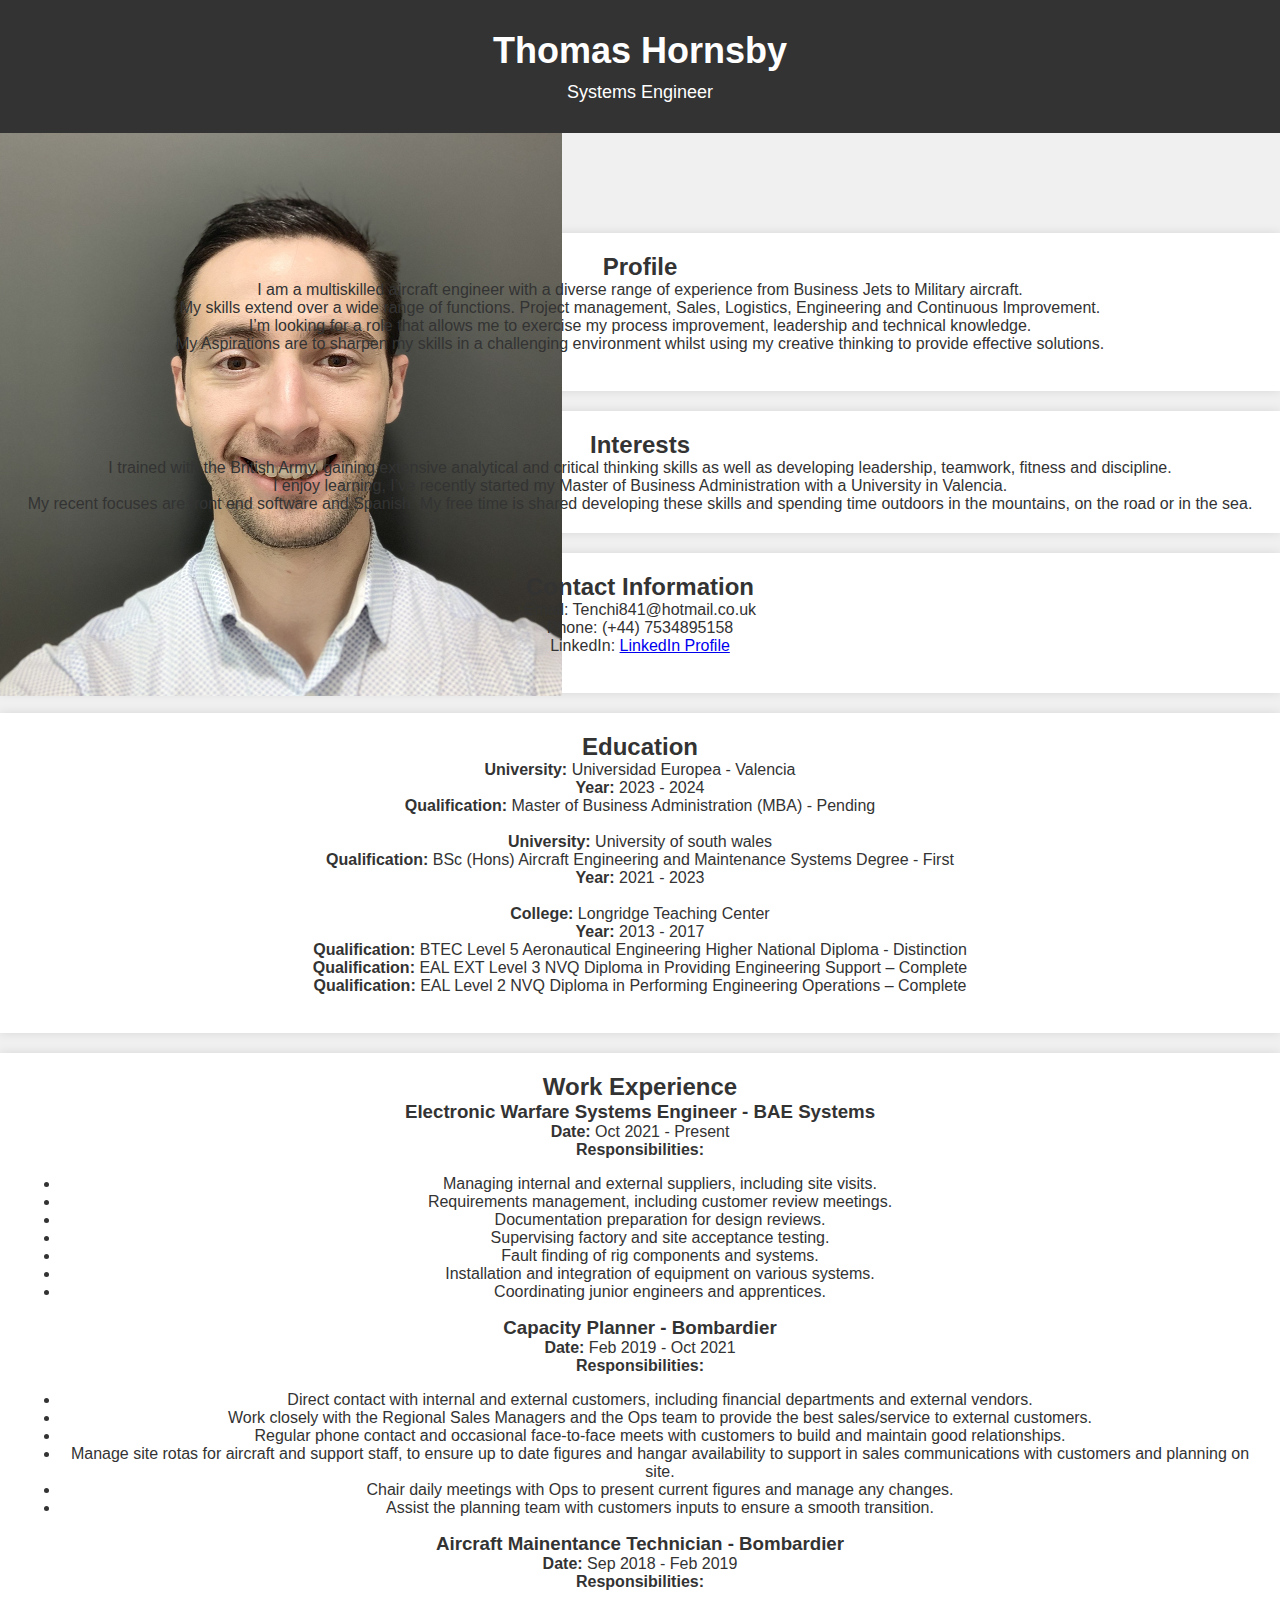
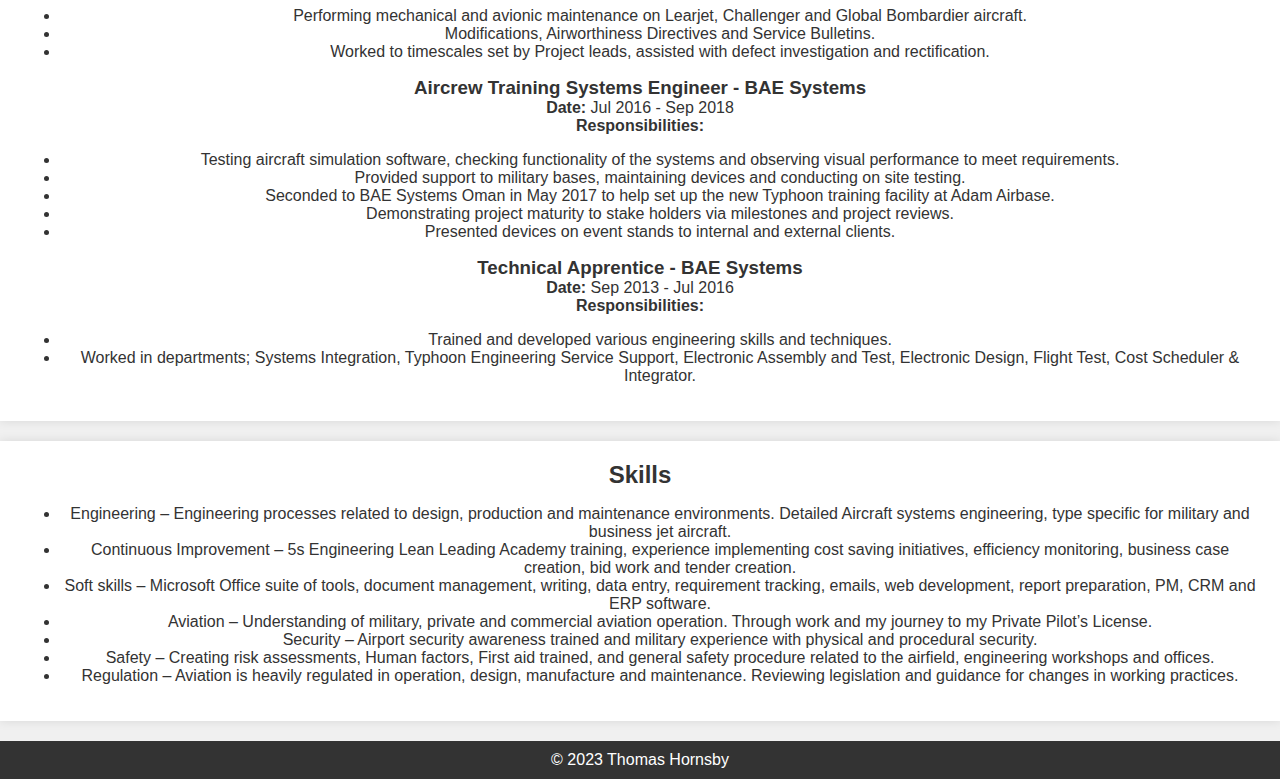
==== index.html @ 969e4c21 "Update index.html" ====
<!DOCTYPE html>
<html lang="en">
<head>
    <meta charset="UTF-8">
    <meta name="viewport" content="width=device-width, initial-scale=1.0">
    <title>Thomas's Page</title>
    <link rel="stylesheet" href="styles.css">
    <style>/* Reset some default styles for better consistency */
        body, h1, h2, h3, p {
            margin: 0;
            padding: 0;
        }
        
        /* Set a background color and text color */
        body {
            background-color: #f0f0f0;
            color: #333;
            font-family: Arial, sans-serif;
        }
        
        /* Add a container for your content */
        .container {
            max-width: 1200px;
            margin: 0 auto;
            padding: 20px;
        }
        
        /* Style the header section */
        header {
            background-color: #333;
            color: #fff;
            text-align: center;
            padding: 30px 0;
        }
        
        header h1 {
            font-size: 36px;
            margin-bottom: 10px;
        }
        
        header p {
            font-size: 18px;
        }
        
        /* Style navigation links */
        nav {
            text-align: center;
            margin-top: 20px;
        }
        
        nav a {
            text-decoration: none;
            color: #333;
            font-size: 18px;
            margin: 0 20px;
            transition: color 0.3s;
        }
        
        nav a:hover {
            color: #666;
        }
        
        .image {
            width: 100px;
            height: 100px;
            /*max-width: 100%;*/
        }
        
        /* Style the sections */
        .section {
            padding: 40px 0;
            text-align: center;
        }
        
        /* Style your projects or portfolio items */
        .profile, .interests, .contact {
            background-color: #fff;
            box-shadow: 0 0 10px rgba(0, 0, 0, 0.1);
            padding: 20px;
            margin-bottom: 20px;
            text-align: center;
        }
         .education, .skills, .experience {
            background-color: #fff;
            box-shadow: 0 0 10px rgba(0, 0, 0, 0.1);
            padding: 20px;
            margin-bottom: 20px;
            text-align: center;
        }
        
               
        /* Style the footer */
        footer {
            text-align: center;
            background-color: #333;
            color: #fff;
            padding: 10px 0;
        }
        
        /* Responsive design for smaller screens */
        @media (max-width: 768px) {
            header h1 {
                font-size: 28px;
            }
            header p {
                font-size: 16px;
            }
            nav a {
                font-size: 16px;
                margin: 0 10px;
            }
            .project h3 {
                font-size: 20px;
            }
            .project p {
                font-size: 14px;
        }
        
        /* Additional custom styles can be added for specific elements and sections as needed. */
        </style>

</head>
<body>
    <header>
        <h1>Thomas Hornsby</h1>
        <p>Systems Engineer</p>
    </header>
    
    <section class="image">
			<img src="Images/CVPhoto.png" alt="Me">
		</section>

    <section class="profile">
        <h2>Profile</h2>
        <p>I am a multiskilled aircraft engineer with a diverse range of experience from Business Jets to Military aircraft.</p>

        <p>My skills extend over a wide range of functions. Project management, Sales, Logistics, Engineering and Continuous Improvement.</p>
            
        <p>I’m looking for a role that allows me to exercise my process improvement, leadership and technical knowledge.</p>
            
        <p>My Aspirations are to sharpen my skills in a challenging environment whilst using my creative thinking to provide effective solutions.</p>
        <br>
        </section>
        
        <section class="interests">
        <h2>Interests</h2>
        <p>I trained with the British Army, gaining extensive analytical and critical thinking skills as well as developing leadership, teamwork, fitness and discipline.</p>
                            
        <p>I enjoy learning, I’ve recently started my Master of Business Administration with a University in Valencia.</p>
            
        <p>My recent focuses are front end software and Spanish. My free time is shared developing these skills and spending time outdoors in the mountains, on the road or in the sea.</p>
        </section>

    <section class="contact">
        <h2>Contact Information</h2>
        <p>Email: Tenchi841@hotmail.co.uk</p>
        <p>Phone: (+44) 7534895158</p>
        <p>LinkedIn: <a href="https://www.linkedin.com/in/thomas-hornsby-892901145/">LinkedIn Profile</a></p>
        <br>
    </section>

    <section class="education">
        <h2>Education</h2>
        <p><strong>University:</strong> Universidad Europea - Valencia</p>
        <p><strong>Year:</strong> 2023 - 2024</p>
        <p><strong>Qualification:</strong> Master of Business Administration (MBA) - Pending</p>
        <br>

        <p><strong>University:</strong> University of south wales</p>
        <p><strong>Qualification:</strong> BSc (Hons) Aircraft Engineering and Maintenance Systems Degree - First  </p>
        <p><strong>Year:</strong> 2021 - 2023</p>
        <br>

        <p><strong>College:</strong> Longridge Teaching Center</p>
        <p><strong>Year:</strong> 2013 - 2017</p>
        <p><strong>Qualification:</strong> BTEC Level 5 Aeronautical Engineering Higher National Diploma - Distinction</p>
        <p><strong>Qualification:</strong> EAL EXT Level 3 NVQ Diploma in Providing Engineering Support – Complete</p>
        <p><strong>Qualification:</strong> EAL Level 2 NVQ Diploma in Performing Engineering Operations – Complete</p>
        <br>
    </section>

    <section class="experience">
        <h2>Work Experience</h2>
        <h3>Electronic Warfare Systems Engineer - BAE Systems</h3>
        <p><strong>Date:</strong> Oct 2021 - Present</p>
        <p><strong>Responsibilities:</strong></p>
        <ul>
            <li>Managing internal and external suppliers, including site visits.</li>
            <li>Requirements management, including customer review meetings.</li>
            <li>Documentation preparation for design reviews.</li>
            <li>Supervising factory and site acceptance testing.</li>
            <li>Fault finding of rig components and systems.</li>
            <li>Installation and integration of equipment on various systems.</li>
            <li>Coordinating junior engineers and apprentices.</li>
        </ul>

        <h3>Capacity Planner - Bombardier</h3>
        <p><strong>Date:</strong> Feb 2019 - Oct 2021</p>
        <p><strong>Responsibilities:</strong></p>
        <ul>
            <li>Direct contact with internal and external customers, including financial departments and external vendors.</li>
            <li>Work closely with the Regional Sales Managers and the Ops team to provide the best sales/service to external customers.</li>
            <li>Regular phone contact and occasional face-to-face meets with customers to build and maintain good relationships.</li>
            <li>Manage site rotas for aircraft and support staff, to ensure up to date figures and hangar availability to support in sales communications with customers and planning on site.</li>
            <li>Chair daily meetings with Ops to present current figures and manage any changes.</li>
            <li>Assist the planning team with customers inputs to ensure a smooth transition.</li>
            </ul>

            <h3>Aircraft Mainentance Technician - Bombardier</h3>
        <p><strong>Date:</strong> Sep 2018 - Feb 2019</p>
        <p><strong>Responsibilities:</strong></p>
        <ul>
            <li>Performing mechanical and avionic maintenance on Learjet, Challenger and Global Bombardier aircraft.</li>
            <li>Modifications, Airworthiness Directives and Service Bulletins.</li>
            <li>Worked to timescales set by Project leads, assisted with defect investigation and rectification.</li>
            </ul>

        <h3>Aircrew Training Systems Engineer - BAE Systems</h3>
        <p><strong>Date:</strong> Jul 2016 - Sep 2018</p>
        <p><strong>Responsibilities:</strong></p>
        <ul>
            <li>Testing aircraft simulation software, checking functionality of the systems and observing visual performance to meet requirements.</li>
            <li>Provided support to military bases, maintaining devices and conducting on site testing.</li>
            <li>Seconded to BAE Systems Oman in May 2017 to help set up the new Typhoon training facility at Adam Airbase.</li>
            <li>Demonstrating project maturity to stake holders via milestones and project reviews.</li>
            <li>Presented devices on event stands to internal and external clients.</li>
</li>
        </ul>

        <h3>Technical Apprentice - BAE Systems</h3>
        <p><strong>Date:</strong> Sep 2013 - Jul 2016</p>
        <p><strong>Responsibilities:</strong></p>
        <ul>
            <li>Trained and developed various engineering skills and techniques. </li>
            <li>Worked in departments; Systems Integration, Typhoon Engineering Service Support, Electronic Assembly and Test, Electronic Design, Flight Test, Cost Scheduler & Integrator.</li>
        </ul>
    </section>

    <section class="skills">
        <h2>Skills</h2>
        <ul>
            <li>Engineering – Engineering processes related to design, production and maintenance environments. Detailed Aircraft systems engineering, type specific for military and business jet aircraft.
            </li>
            <li>Continuous Improvement – 5s Engineering Lean Leading Academy training, experience implementing cost saving initiatives, efficiency monitoring, business case creation, bid work and tender creation.
            </li>
            <li>Soft skills – Microsoft Office suite of tools, document management, writing, data entry, requirement tracking, emails, web development, report preparation, PM, CRM and ERP software.
            </li>
            <li>Aviation – Understanding of military, private and commercial aviation operation. Through work and my journey to my Private Pilot’s License. 
            </li>
            <li>Security – Airport security awareness trained and military experience with physical and procedural security. 
            </li>
            <li>Safety – Creating risk assessments, Human factors, First aid trained, and general safety procedure related to the airfield, engineering workshops and offices. 
            </li>
            <li>Regulation – Aviation is heavily regulated in operation, design, manufacture and maintenance. Reviewing legislation and guidance for changes in working practices.
            </li>
        </ul>
    </section>

    <footer>
        <p>&copy; 2023 Thomas Hornsby</p>
    </footer>
</body>
</html>
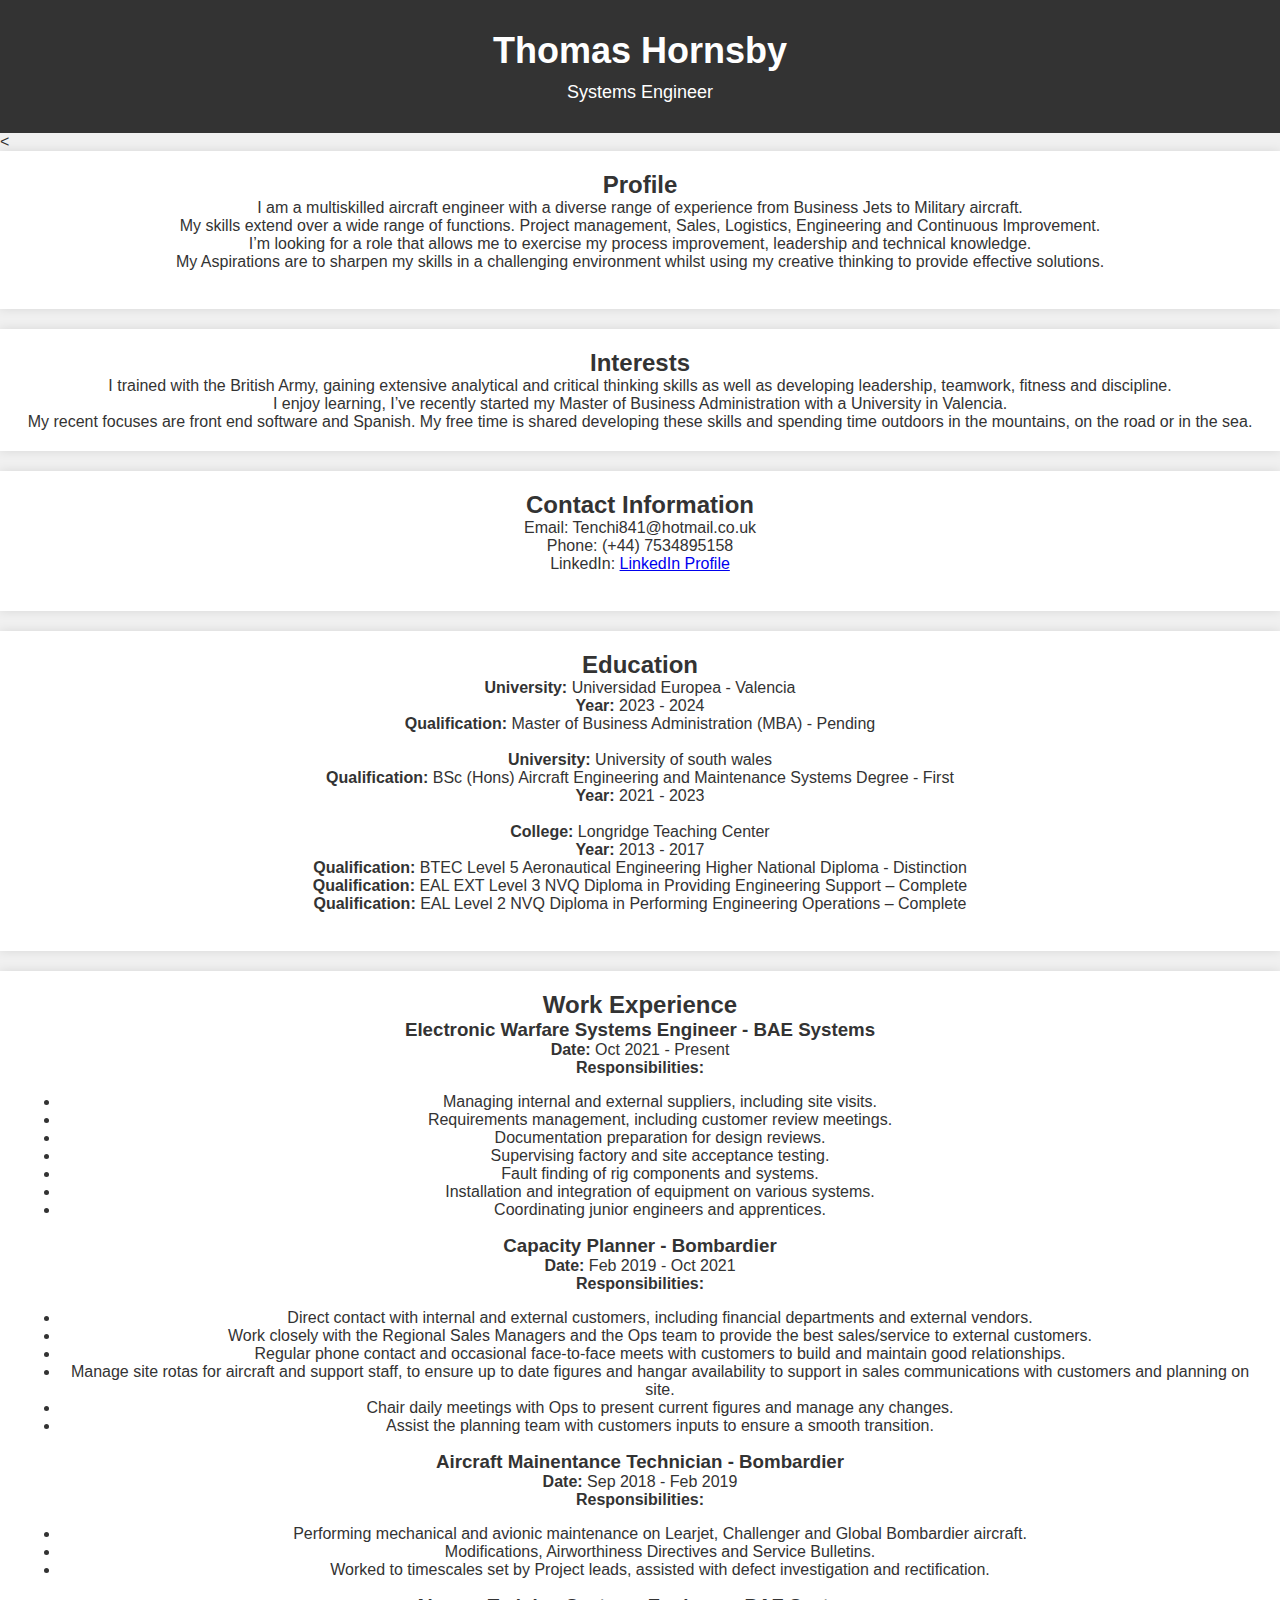
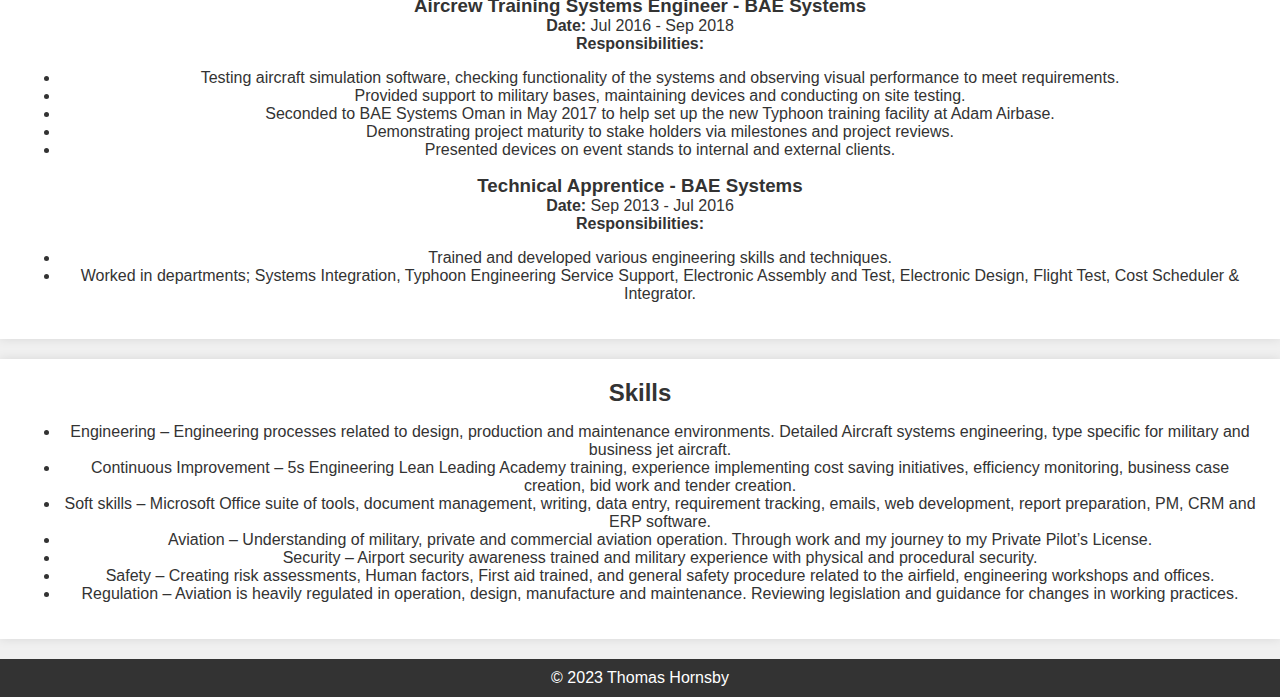
==== commit 01a86999: "Update index.html" ====
--- a/index.html
+++ b/index.html
@@ -63,6 +63,7 @@
         .image {
             width: 100px;
             height: 100px;
+            display: block;
             /*max-width: 100%;*/
         }
         
@@ -126,9 +127,9 @@
         <p>Systems Engineer</p>
     </header>
     
-    <section class="image">
+    <<!--section class="image">
 			<img src="Images/CVPhoto.png" alt="Me">
-		</section>
+		</section>-->
 
     <section class="profile">
         <h2>Profile</h2>
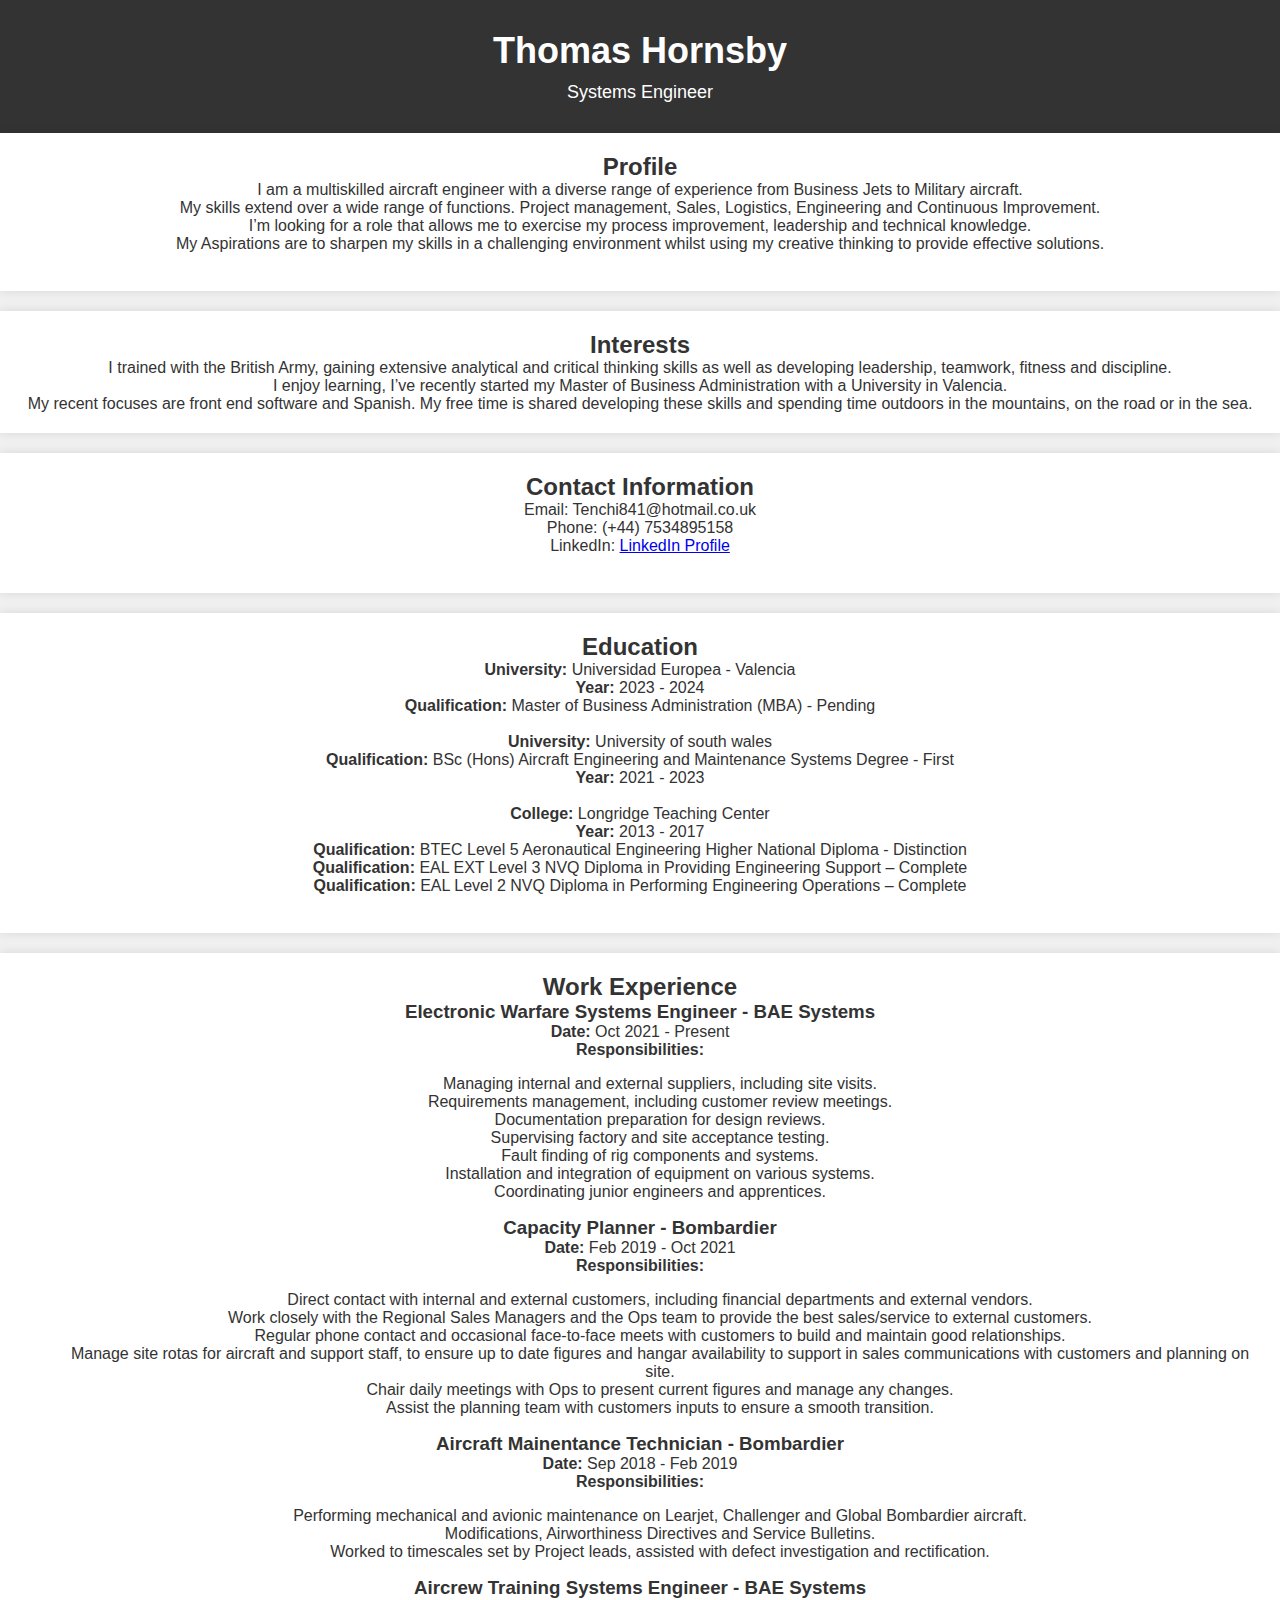
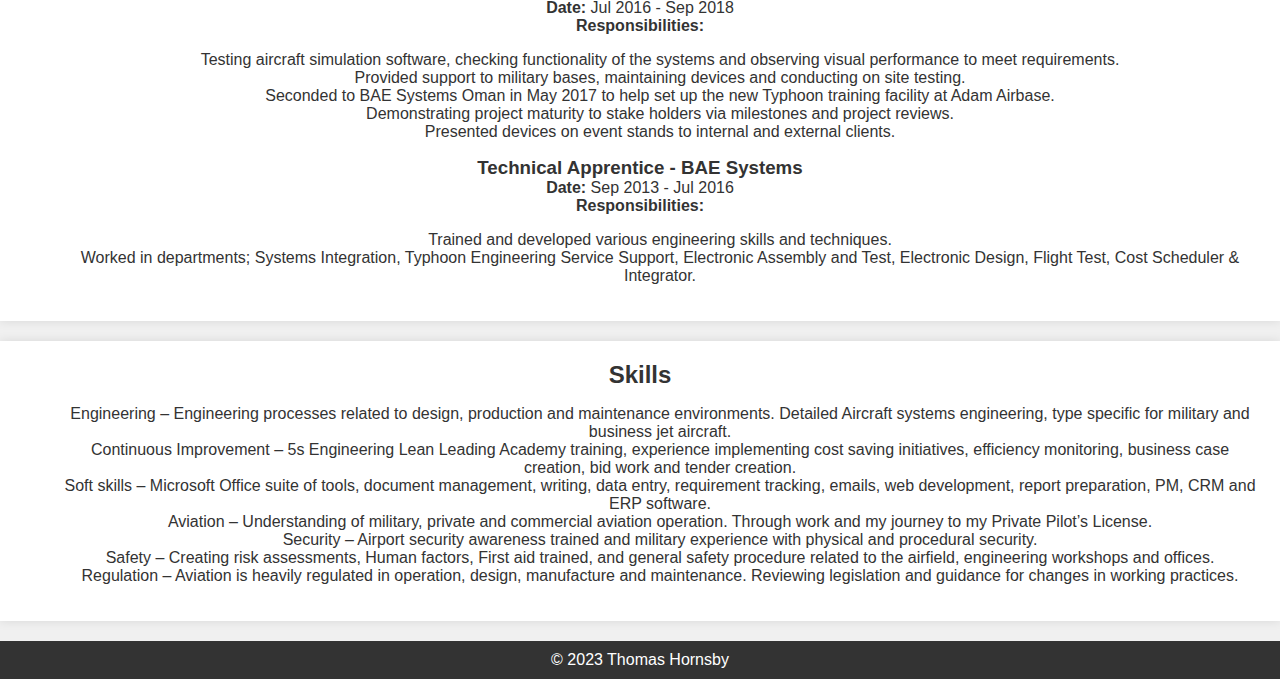
==== commit a106d826: "Update index.html" ====
--- a/index.html
+++ b/index.html
@@ -58,13 +58,13 @@
         
         nav a:hover {
             color: #666;
-        }
-        
-        .image {
-            width: 100px;
-            height: 100px;
-            display: block;
-            /*max-width: 100%;*/
+        }
+        
+        .image {
+            width: 100px;
+            height: 100px;
+            display: block;
+            /*max-width: 100%;*/
         }
         
         /* Style the sections */
@@ -80,14 +80,18 @@
             padding: 20px;
             margin-bottom: 20px;
             text-align: center;
-        }
-         .education, .skills, .experience {
-            background-color: #fff;
-            box-shadow: 0 0 10px rgba(0, 0, 0, 0.1);
-            padding: 20px;
-            margin-bottom: 20px;
-            text-align: center;
-        }
+        }
+         .education, .skills, .experience {
+            background-color: #fff;
+            box-shadow: 0 0 10px rgba(0, 0, 0, 0.1);
+            padding: 20px;
+            margin-bottom: 20px;
+            text-align: center;
+        }
+
+	    ul{
+		    list-style:none;
+	    }
         
                
         /* Style the footer */
@@ -125,10 +129,10 @@
     <header>
         <h1>Thomas Hornsby</h1>
         <p>Systems Engineer</p>
-    </header>
-    
-    <<!--section class="image">
-			<img src="Images/CVPhoto.png" alt="Me">
+    </header>
+    
+    <!--section class="image">
+			<img src="Images/CVPhoto.png" alt="Me">
 		</section>-->
 
     <section class="profile">
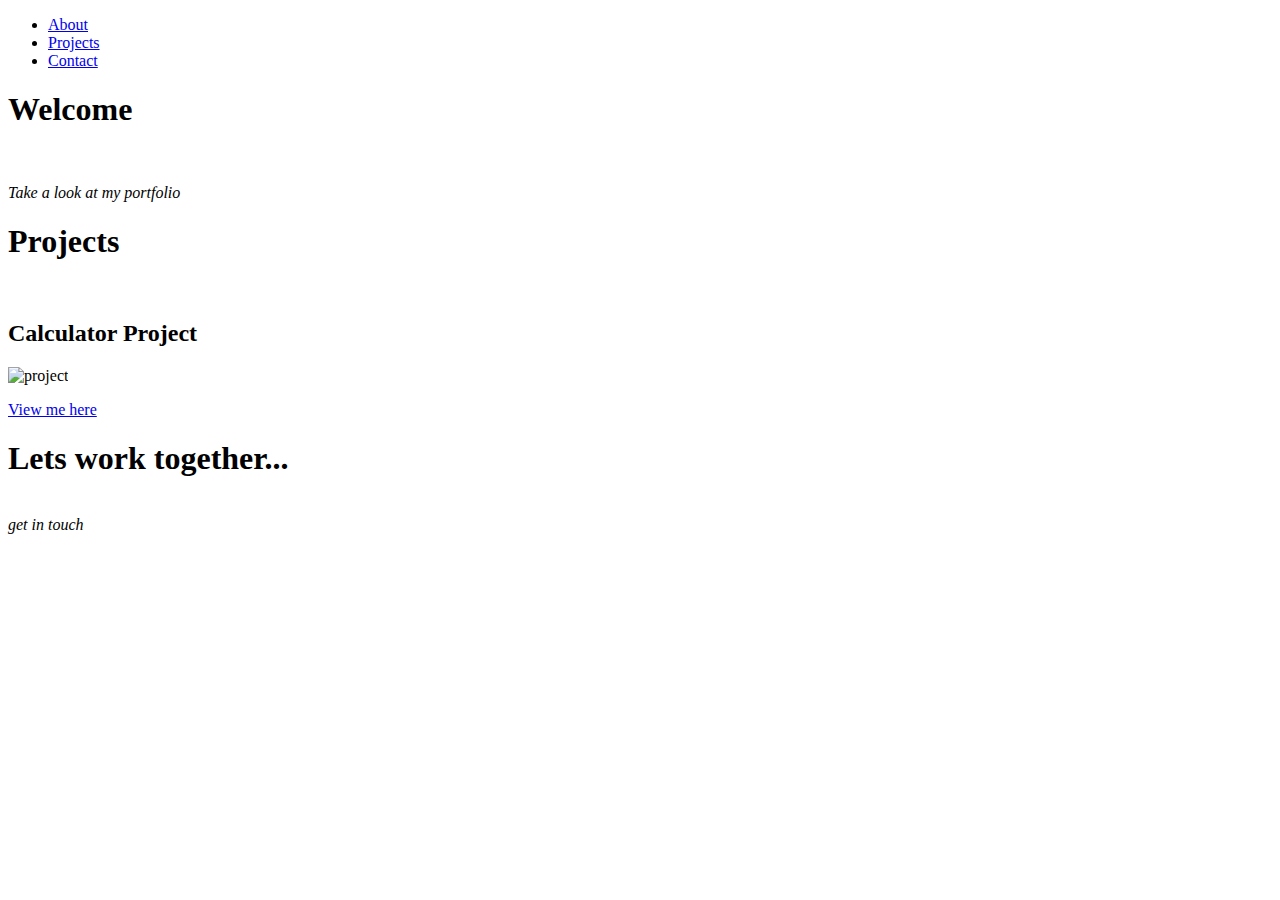
==== commit 9c99ca23: "Update index.html" ====
--- a/index.html
+++ b/index.html
@@ -1,268 +1,36 @@
 <!DOCTYPE html>
 <html lang="en">
 <head>
-    <meta charset="UTF-8">
-    <meta name="viewport" content="width=device-width, initial-scale=1.0">
-    <title>Thomas's Page</title>
-    <link rel="stylesheet" href="styles.css">
-    <style>/* Reset some default styles for better consistency */
-        body, h1, h2, h3, p {
-            margin: 0;
-            padding: 0;
-        }
-        
-        /* Set a background color and text color */
-        body {
-            background-color: #f0f0f0;
-            color: #333;
-            font-family: Arial, sans-serif;
-        }
-        
-        /* Add a container for your content */
-        .container {
-            max-width: 1200px;
-            margin: 0 auto;
-            padding: 20px;
-        }
-        
-        /* Style the header section */
-        header {
-            background-color: #333;
-            color: #fff;
-            text-align: center;
-            padding: 30px 0;
-        }
-        
-        header h1 {
-            font-size: 36px;
-            margin-bottom: 10px;
-        }
-        
-        header p {
-            font-size: 18px;
-        }
-        
-        /* Style navigation links */
-        nav {
-            text-align: center;
-            margin-top: 20px;
-        }
-        
-        nav a {
-            text-decoration: none;
-            color: #333;
-            font-size: 18px;
-            margin: 0 20px;
-            transition: color 0.3s;
-        }
-        
-        nav a:hover {
-            color: #666;
-        }
-        
-        .image {
-            width: 100px;
-            height: 100px;
-            display: block;
-            /*max-width: 100%;*/
-        }
-        
-        /* Style the sections */
-        .section {
-            padding: 40px 0;
-            text-align: center;
-        }
-        
-        /* Style your projects or portfolio items */
-        .profile, .interests, .contact {
-            background-color: #fff;
-            box-shadow: 0 0 10px rgba(0, 0, 0, 0.1);
-            padding: 20px;
-            margin-bottom: 20px;
-            text-align: center;
-        }
-         .education, .skills, .experience {
-            background-color: #fff;
-            box-shadow: 0 0 10px rgba(0, 0, 0, 0.1);
-            padding: 20px;
-            margin-bottom: 20px;
-            text-align: center;
-        }
+  <meta charset="UTF-8">
+  <meta name="viewport" content="width=device-width, initial-scale=1.0">
+  <link rel="stylesheet" href="styles.css">
+  <link rel="stylesheet" href="https://fonts.googleapis.com/css2?family=Material+Symbols+Outlined:opsz,wght,FILL,GRAD@24,400,0,0" />
+</head>
 
-	    ul{
-		    list-style:none;
-	    }
-        
-               
-        /* Style the footer */
-        footer {
-            text-align: center;
-            background-color: #333;
-            color: #fff;
-            padding: 10px 0;
-        }
-        
-        /* Responsive design for smaller screens */
-        @media (max-width: 768px) {
-            header h1 {
-                font-size: 28px;
-            }
-            header p {
-                font-size: 16px;
-            }
-            nav a {
-                font-size: 16px;
-                margin: 0 10px;
-            }
-            .project h3 {
-                font-size: 20px;
-            }
-            .project p {
-                font-size: 14px;
-        }
-        
-        /* Additional custom styles can be added for specific elements and sections as needed. */
-        </style>
+<body>
+  <nav id="navbar" class="nav">
+    <ul>
+      <li><a href="#welcome-section">About</a></li>
+      <li><a href="projects">Projects</a></li>
+      <li><a href="contact"> Contact</a></li>
+      </ul>
+  </nav>
 
-</head>
-<body>
-    <header>
-        <h1>Thomas Hornsby</h1>
-        <p>Systems Engineer</p>
-    </header>
-    
-    <!--section class="image">
-			<img src="Images/CVPhoto.png" alt="Me">
-		</section>-->
-
-    <section class="profile">
-        <h2>Profile</h2>
-        <p>I am a multiskilled aircraft engineer with a diverse range of experience from Business Jets to Military aircraft.</p>
-
-        <p>My skills extend over a wide range of functions. Project management, Sales, Logistics, Engineering and Continuous Improvement.</p>
-            
-        <p>I’m looking for a role that allows me to exercise my process improvement, leadership and technical knowledge.</p>
-            
-        <p>My Aspirations are to sharpen my skills in a challenging environment whilst using my creative thinking to provide effective solutions.</p>
-        <br>
-        </section>
-        
-        <section class="interests">
-        <h2>Interests</h2>
-        <p>I trained with the British Army, gaining extensive analytical and critical thinking skills as well as developing leadership, teamwork, fitness and discipline.</p>
-                            
-        <p>I enjoy learning, I’ve recently started my Master of Business Administration with a University in Valencia.</p>
-            
-        <p>My recent focuses are front end software and Spanish. My free time is shared developing these skills and spending time outdoors in the mountains, on the road or in the sea.</p>
-        </section>
-
-    <section class="contact">
-        <h2>Contact Information</h2>
-        <p>Email: Tenchi841@hotmail.co.uk</p>
-        <p>Phone: (+44) 7534895158</p>
-        <p>LinkedIn: <a href="https://www.linkedin.com/in/thomas-hornsby-892901145/">LinkedIn Profile</a></p>
-        <br>
-    </section>
-
-    <section class="education">
-        <h2>Education</h2>
-        <p><strong>University:</strong> Universidad Europea - Valencia</p>
-        <p><strong>Year:</strong> 2023 - 2024</p>
-        <p><strong>Qualification:</strong> Master of Business Administration (MBA) - Pending</p>
-        <br>
-
-        <p><strong>University:</strong> University of south wales</p>
-        <p><strong>Qualification:</strong> BSc (Hons) Aircraft Engineering and Maintenance Systems Degree - First  </p>
-        <p><strong>Year:</strong> 2021 - 2023</p>
-        <br>
-
-        <p><strong>College:</strong> Longridge Teaching Center</p>
-        <p><strong>Year:</strong> 2013 - 2017</p>
-        <p><strong>Qualification:</strong> BTEC Level 5 Aeronautical Engineering Higher National Diploma - Distinction</p>
-        <p><strong>Qualification:</strong> EAL EXT Level 3 NVQ Diploma in Providing Engineering Support – Complete</p>
-        <p><strong>Qualification:</strong> EAL Level 2 NVQ Diploma in Performing Engineering Operations – Complete</p>
-        <br>
-    </section>
-
-    <section class="experience">
-        <h2>Work Experience</h2>
-        <h3>Electronic Warfare Systems Engineer - BAE Systems</h3>
-        <p><strong>Date:</strong> Oct 2021 - Present</p>
-        <p><strong>Responsibilities:</strong></p>
-        <ul>
-            <li>Managing internal and external suppliers, including site visits.</li>
-            <li>Requirements management, including customer review meetings.</li>
-            <li>Documentation preparation for design reviews.</li>
-            <li>Supervising factory and site acceptance testing.</li>
-            <li>Fault finding of rig components and systems.</li>
-            <li>Installation and integration of equipment on various systems.</li>
-            <li>Coordinating junior engineers and apprentices.</li>
-        </ul>
-
-        <h3>Capacity Planner - Bombardier</h3>
-        <p><strong>Date:</strong> Feb 2019 - Oct 2021</p>
-        <p><strong>Responsibilities:</strong></p>
-        <ul>
-            <li>Direct contact with internal and external customers, including financial departments and external vendors.</li>
-            <li>Work closely with the Regional Sales Managers and the Ops team to provide the best sales/service to external customers.</li>
-            <li>Regular phone contact and occasional face-to-face meets with customers to build and maintain good relationships.</li>
-            <li>Manage site rotas for aircraft and support staff, to ensure up to date figures and hangar availability to support in sales communications with customers and planning on site.</li>
-            <li>Chair daily meetings with Ops to present current figures and manage any changes.</li>
-            <li>Assist the planning team with customers inputs to ensure a smooth transition.</li>
-            </ul>
-
-            <h3>Aircraft Mainentance Technician - Bombardier</h3>
-        <p><strong>Date:</strong> Sep 2018 - Feb 2019</p>
-        <p><strong>Responsibilities:</strong></p>
-        <ul>
-            <li>Performing mechanical and avionic maintenance on Learjet, Challenger and Global Bombardier aircraft.</li>
-            <li>Modifications, Airworthiness Directives and Service Bulletins.</li>
-            <li>Worked to timescales set by Project leads, assisted with defect investigation and rectification.</li>
-            </ul>
-
-        <h3>Aircrew Training Systems Engineer - BAE Systems</h3>
-        <p><strong>Date:</strong> Jul 2016 - Sep 2018</p>
-        <p><strong>Responsibilities:</strong></p>
-        <ul>
-            <li>Testing aircraft simulation software, checking functionality of the systems and observing visual performance to meet requirements.</li>
-            <li>Provided support to military bases, maintaining devices and conducting on site testing.</li>
-            <li>Seconded to BAE Systems Oman in May 2017 to help set up the new Typhoon training facility at Adam Airbase.</li>
-            <li>Demonstrating project maturity to stake holders via milestones and project reviews.</li>
-            <li>Presented devices on event stands to internal and external clients.</li>
-</li>
-        </ul>
-
-        <h3>Technical Apprentice - BAE Systems</h3>
-        <p><strong>Date:</strong> Sep 2013 - Jul 2016</p>
-        <p><strong>Responsibilities:</strong></p>
-        <ul>
-            <li>Trained and developed various engineering skills and techniques. </li>
-            <li>Worked in departments; Systems Integration, Typhoon Engineering Service Support, Electronic Assembly and Test, Electronic Design, Flight Test, Cost Scheduler & Integrator.</li>
-        </ul>
-    </section>
-
-    <section class="skills">
-        <h2>Skills</h2>
-        <ul>
-            <li>Engineering – Engineering processes related to design, production and maintenance environments. Detailed Aircraft systems engineering, type specific for military and business jet aircraft.
-            </li>
-            <li>Continuous Improvement – 5s Engineering Lean Leading Academy training, experience implementing cost saving initiatives, efficiency monitoring, business case creation, bid work and tender creation.
-            </li>
-            <li>Soft skills – Microsoft Office suite of tools, document management, writing, data entry, requirement tracking, emails, web development, report preparation, PM, CRM and ERP software.
-            </li>
-            <li>Aviation – Understanding of military, private and commercial aviation operation. Through work and my journey to my Private Pilot’s License. 
-            </li>
-            <li>Security – Airport security awareness trained and military experience with physical and procedural security. 
-            </li>
-            <li>Safety – Creating risk assessments, Human factors, First aid trained, and general safety procedure related to the airfield, engineering workshops and offices. 
-            </li>
-            <li>Regulation – Aviation is heavily regulated in operation, design, manufacture and maintenance. Reviewing legislation and guidance for changes in working practices.
-            </li>
-        </ul>
-    </section>
-
-    <footer>
-        <p>&copy; 2023 Thomas Hornsby</p>
-    </footer>
-</body>
+  <section id="welcome-section" class="welcome-section"><h1>Welcome</h1>
+  <br><p><i>Take a look at my portfolio</i></p>
+  </section>
+  
+  <section id="projects" class="projects"><h1>Projects</h1>
+  <br>
+  <div class="project-tile">
+  <h2>Calculator Project</h2><img class="project-image" src="https://cdn.freecodecamp.org/testable-projects-fcc/images/calc.png" alt="project">
+  <p><a href="https://codepen.io/freeCodeCamp/full/wgGVVX" id="profile-link" target="_blank">View me here</a></p>
+</div>
+  </section>
+  
+  <section id="contact"class="contact">
+    <h1>Lets work together...</h1>
+  <p><br><i>get in touch<i></p>
+  </section>
+  </body>
 </html>
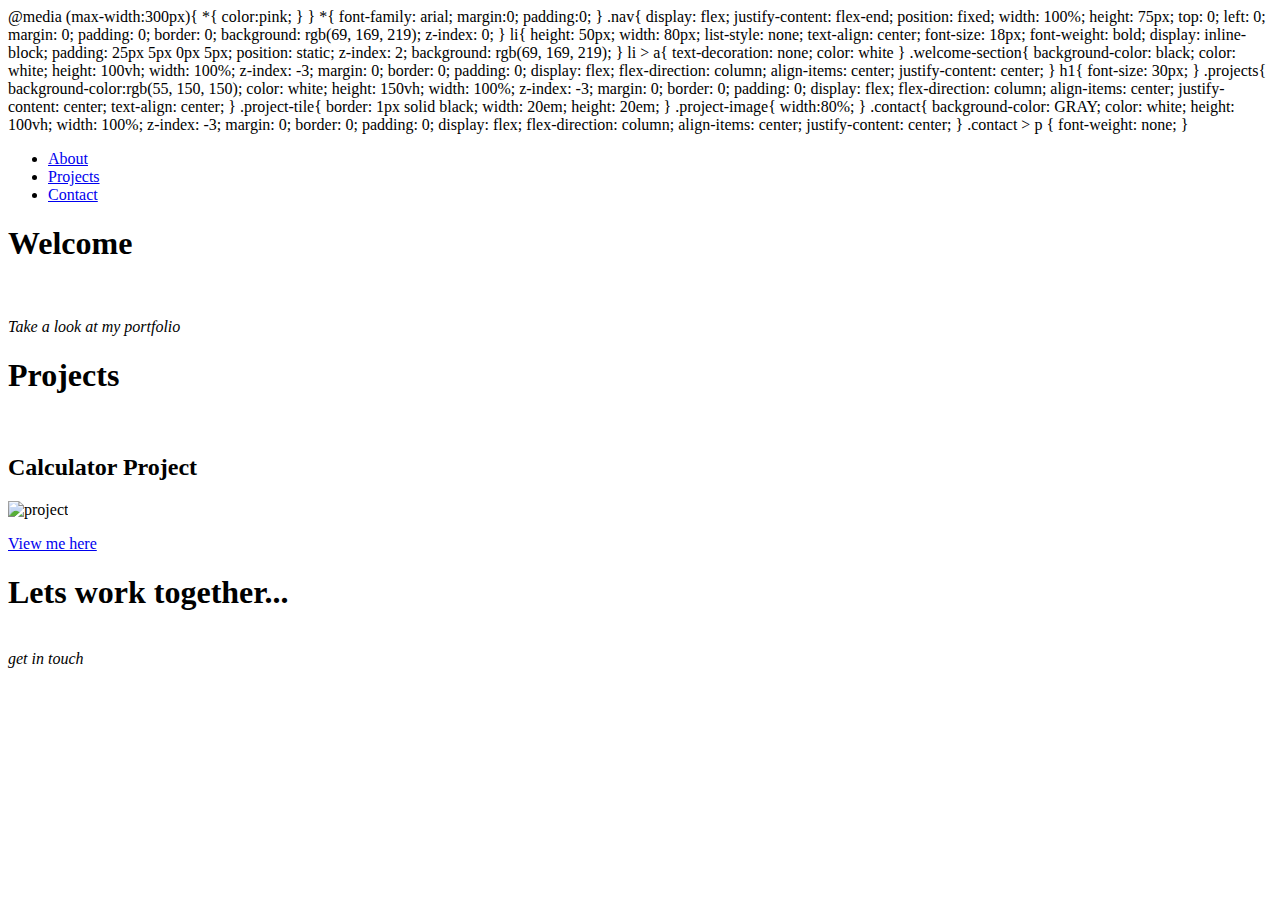
==== commit 540081c1: "Update index.html" ====
--- a/index.html
+++ b/index.html
@@ -5,6 +5,117 @@
   <meta name="viewport" content="width=device-width, initial-scale=1.0">
   <link rel="stylesheet" href="styles.css">
   <link rel="stylesheet" href="https://fonts.googleapis.com/css2?family=Material+Symbols+Outlined:opsz,wght,FILL,GRAD@24,400,0,0" />
+  <styles>
+    @media (max-width:300px){
+  *{
+    color:pink;
+  }
+}
+
+*{
+  font-family: arial;
+  margin:0;
+  padding:0;
+  }
+  
+.nav{
+  display: flex;
+  justify-content: flex-end;
+  position: fixed;
+  width: 100%;
+  height: 75px;
+  top: 0;
+  left: 0;
+  margin: 0;
+  padding: 0;
+  border: 0;
+  background: rgb(69, 169, 219);
+  z-index: 0;
+}
+
+li{
+  height: 50px;
+  width: 80px;
+  list-style: none;
+  text-align: center;
+  font-size: 18px;
+  font-weight: bold;
+  display: inline-block;
+  padding: 25px 5px 0px 5px;
+  position: static;
+  z-index: 2;
+  background: rgb(69, 169, 219);
+}
+li > a{
+  text-decoration: none;
+  color: white
+}
+
+.welcome-section{
+  background-color: black;
+  color: white;
+  height: 100vh;
+  width: 100%;
+  z-index: -3;
+ margin: 0;
+ border: 0;
+ padding: 0;
+   display: flex;
+  flex-direction: column;
+  align-items: center;
+  justify-content: center;
+}
+
+h1{
+  font-size: 30px;
+}
+
+.projects{
+  background-color:rgb(55, 150, 150);
+  color: white;
+  height: 150vh;
+  width: 100%;
+  z-index: -3;
+ margin: 0;
+ border: 0;
+ padding: 0;
+   display: flex;
+  flex-direction: column;
+  align-items: center;
+  justify-content: center;
+  text-align: center;
+}
+
+.project-tile{
+  border: 1px solid black;
+  width: 20em;
+  height: 20em;
+  }
+  .project-image{
+    width:80%;
+  }
+  
+.contact{
+  background-color: GRAY;
+  color: white;
+  height: 100vh;
+  width: 100%;
+  z-index: -3;
+ margin: 0;
+ border: 0;
+ padding: 0;
+ display: flex;
+ flex-direction: column;
+  align-items: center;
+  justify-content: center;
+}
+
+.contact > p {
+font-weight: none;
+}
+
+
+  </styles>
 </head>
 
 <body>
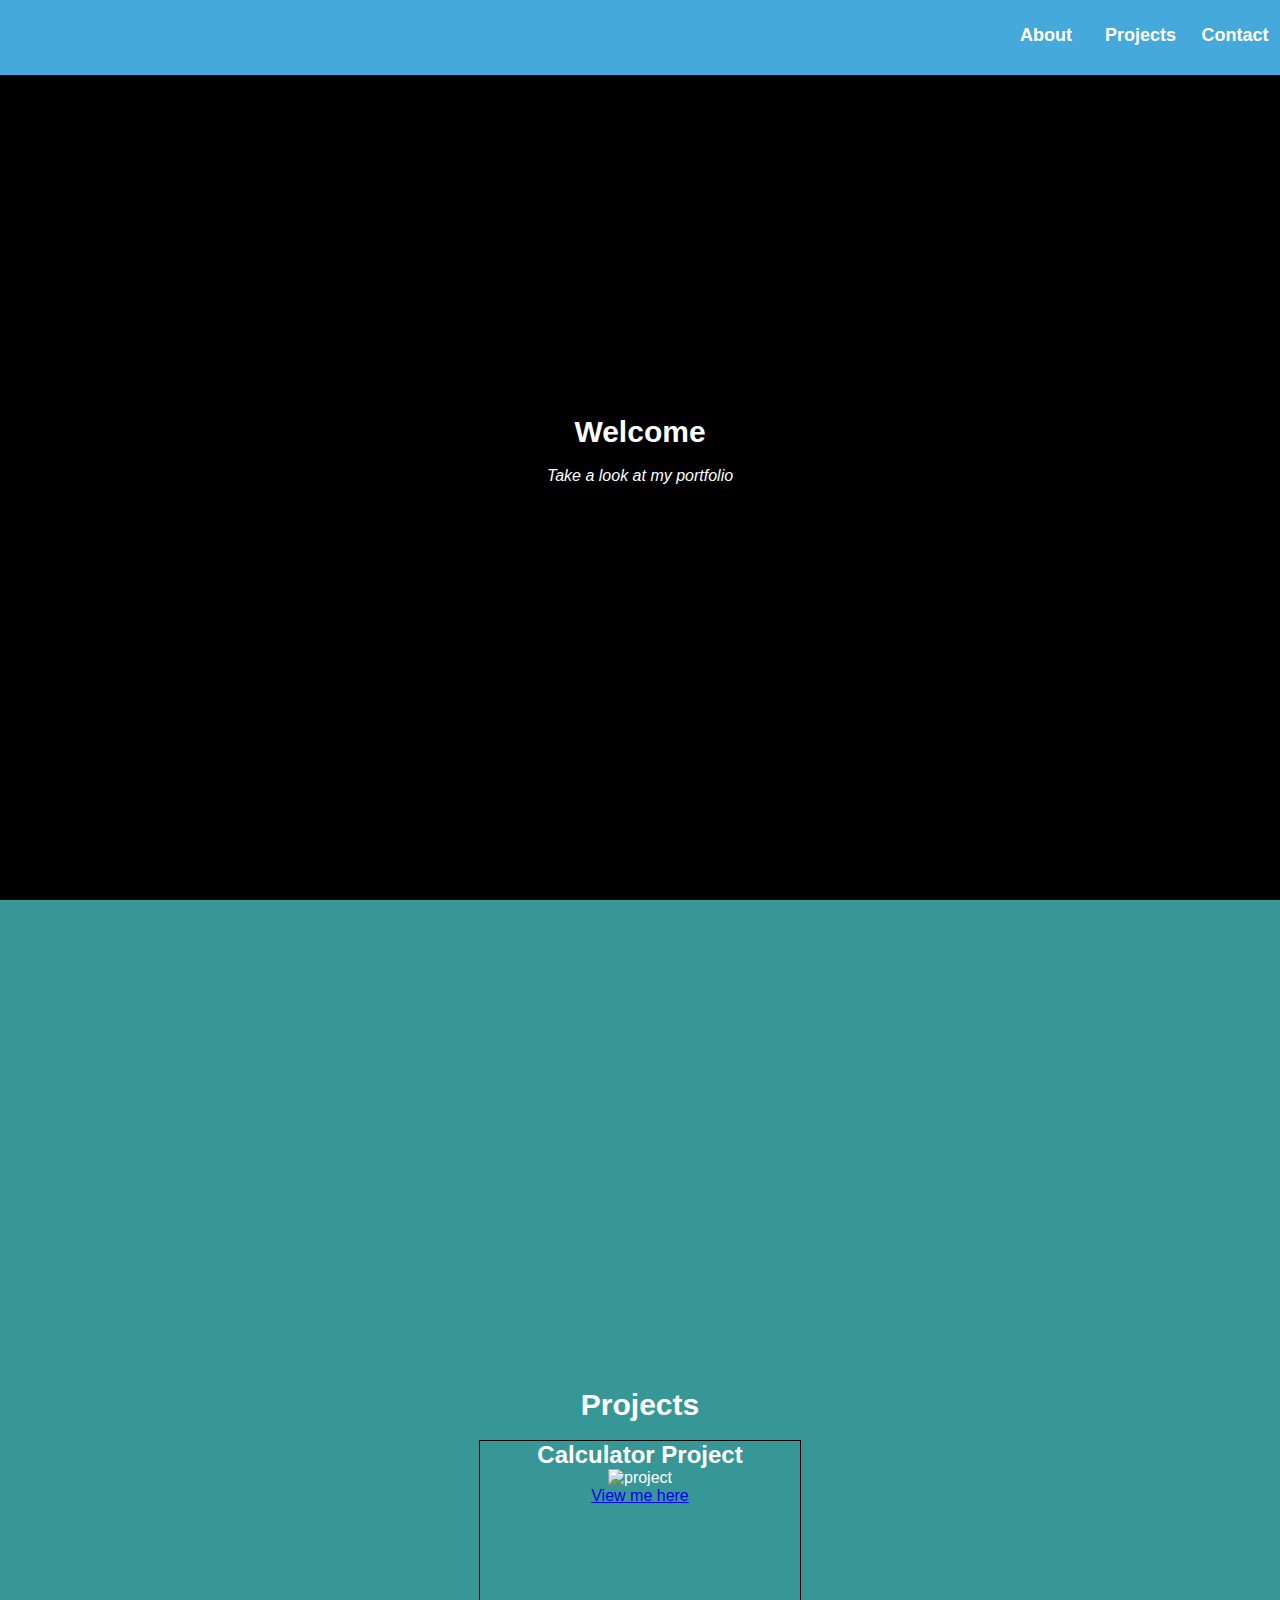
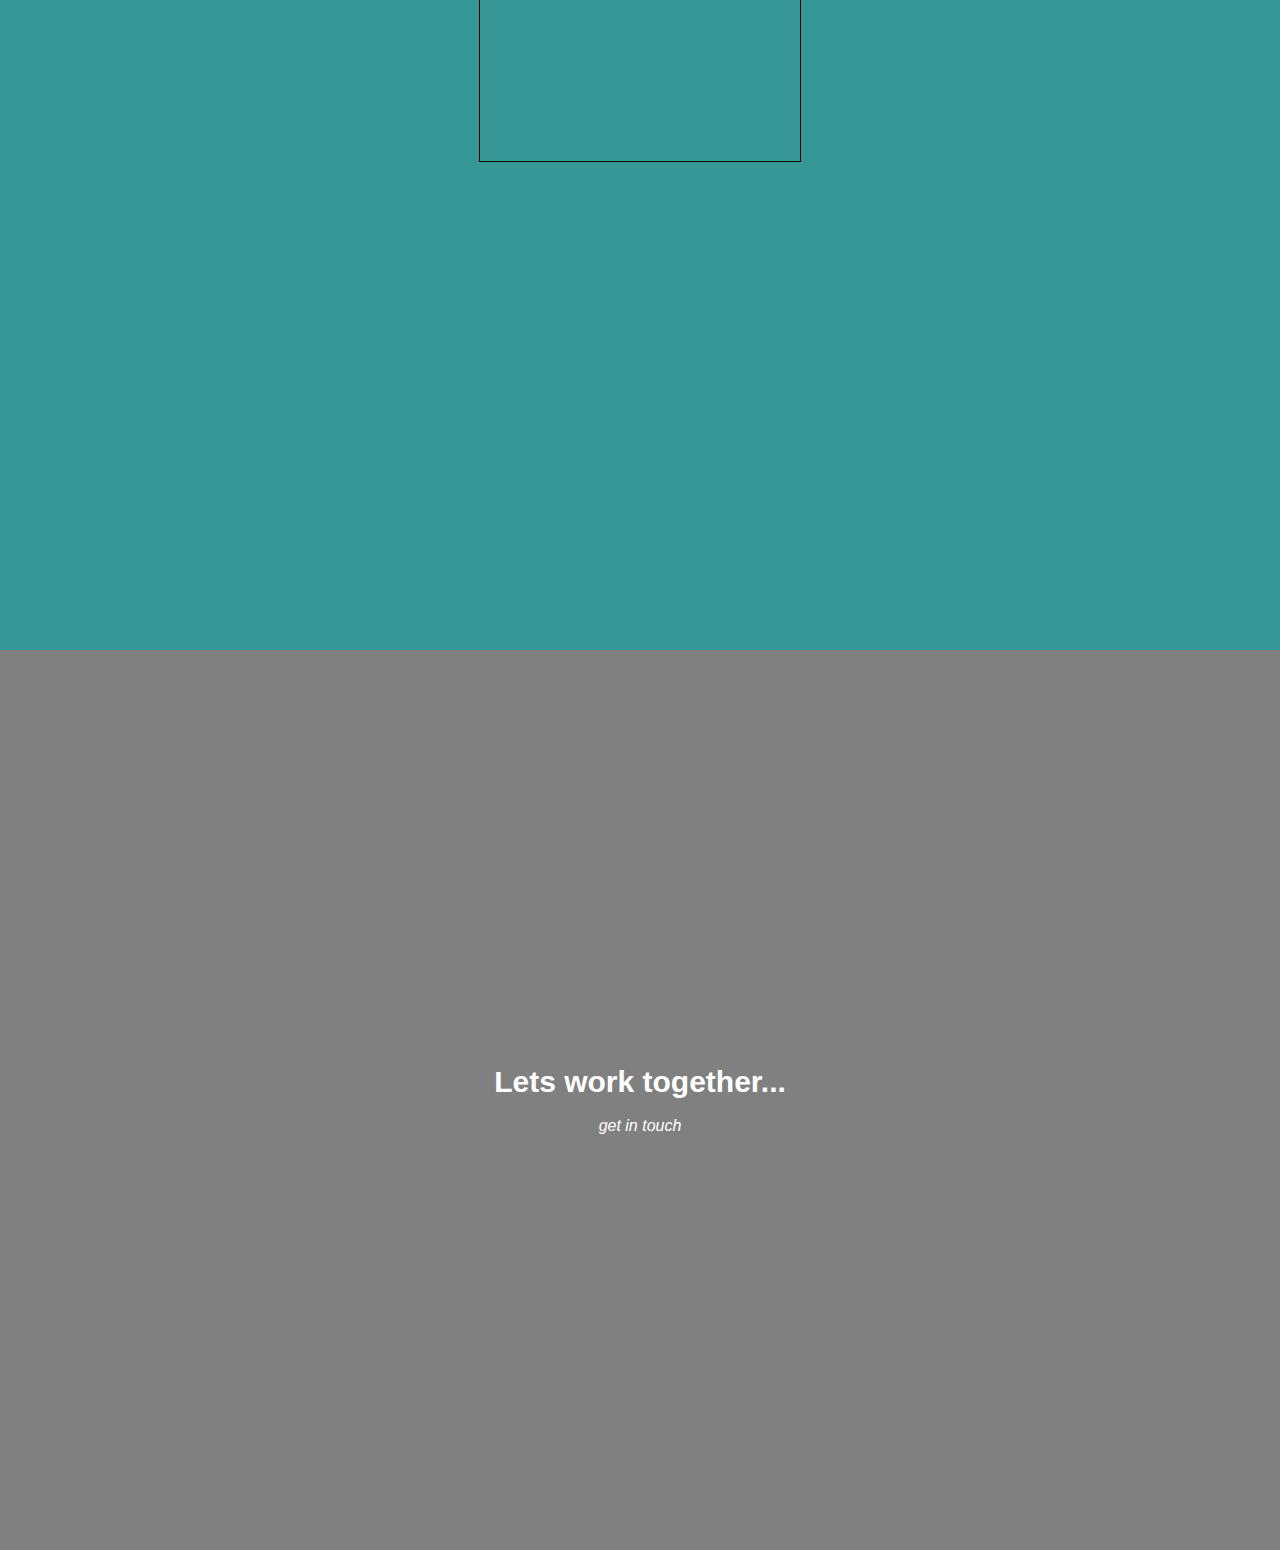
==== commit 3228a578: "Update index.html" ====
--- a/index.html
+++ b/index.html
@@ -5,7 +5,7 @@
   <meta name="viewport" content="width=device-width, initial-scale=1.0">
   <link rel="stylesheet" href="styles.css">
   <link rel="stylesheet" href="https://fonts.googleapis.com/css2?family=Material+Symbols+Outlined:opsz,wght,FILL,GRAD@24,400,0,0" />
-  <styles>
+  <style>
     @media (max-width:300px){
   *{
     color:pink;
@@ -115,7 +115,7 @@
 }
 
 
-  </styles>
+  </style>
 </head>
 
 <body>
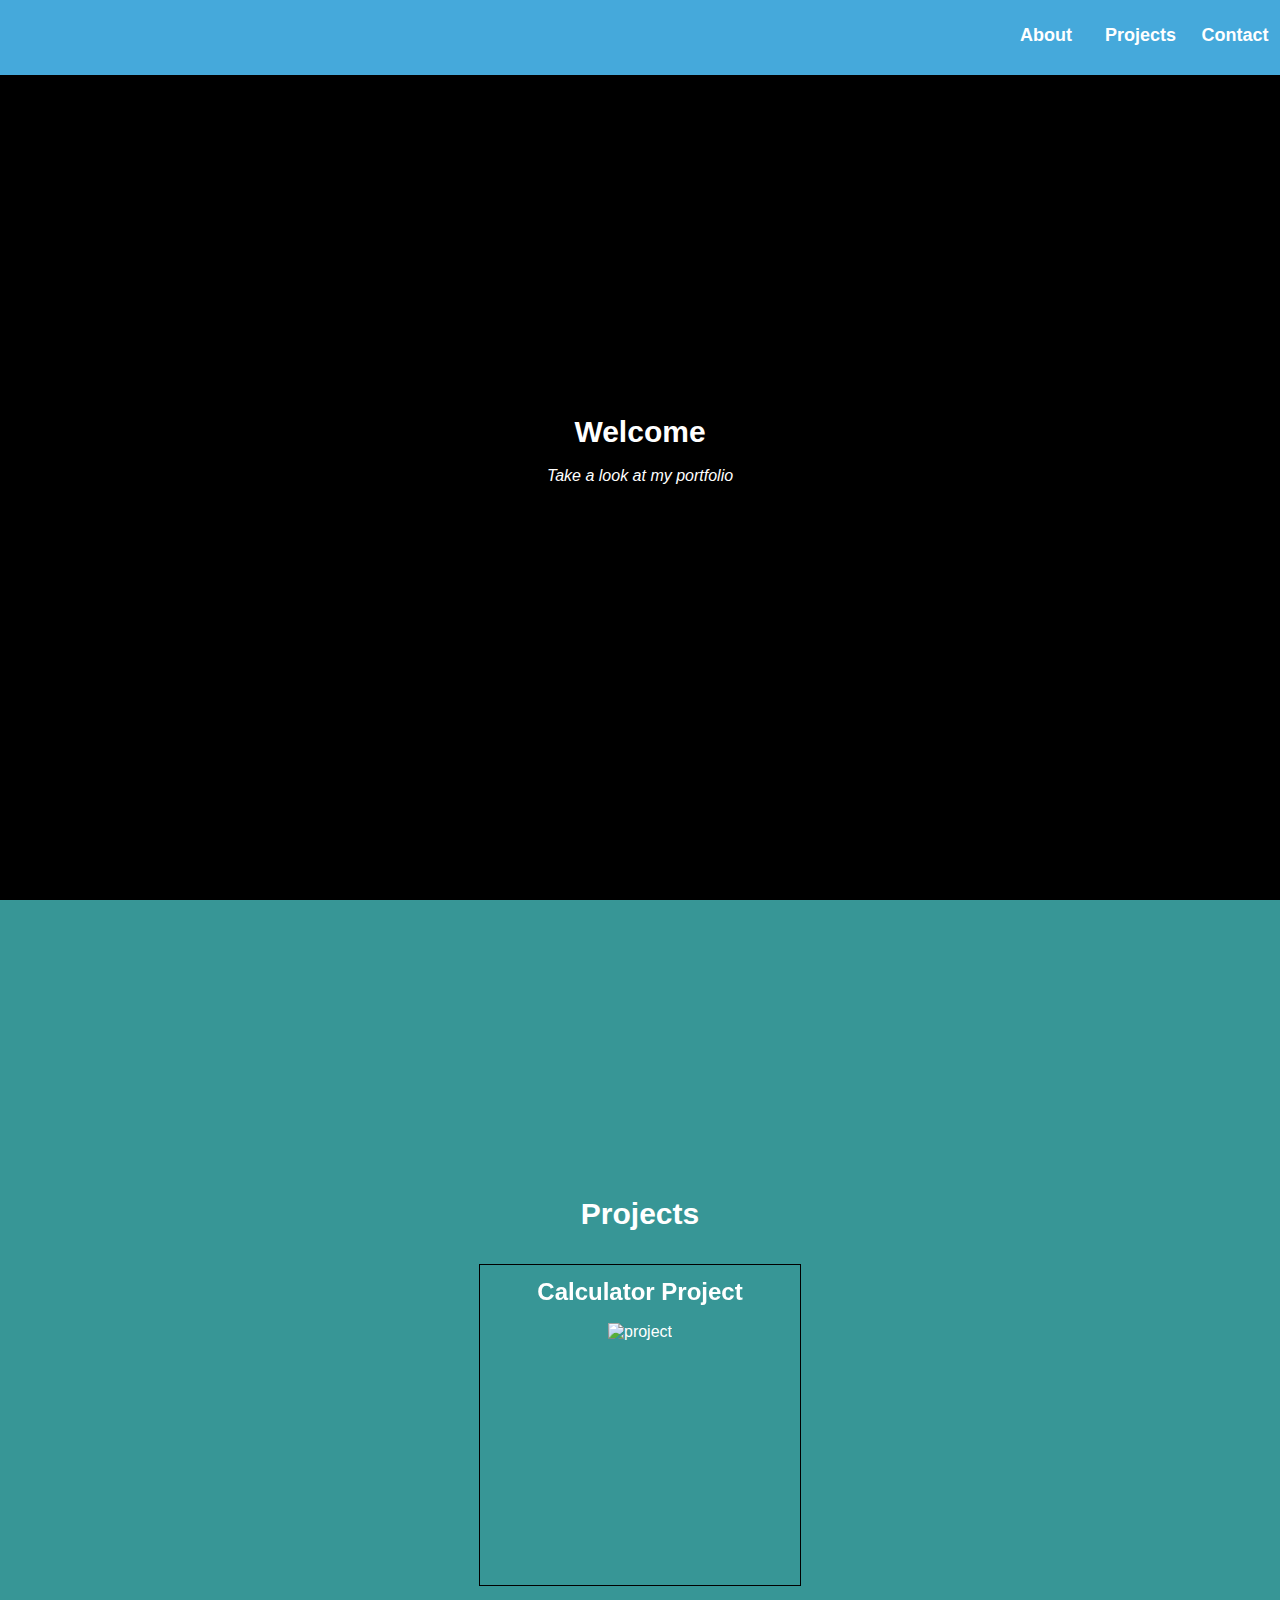
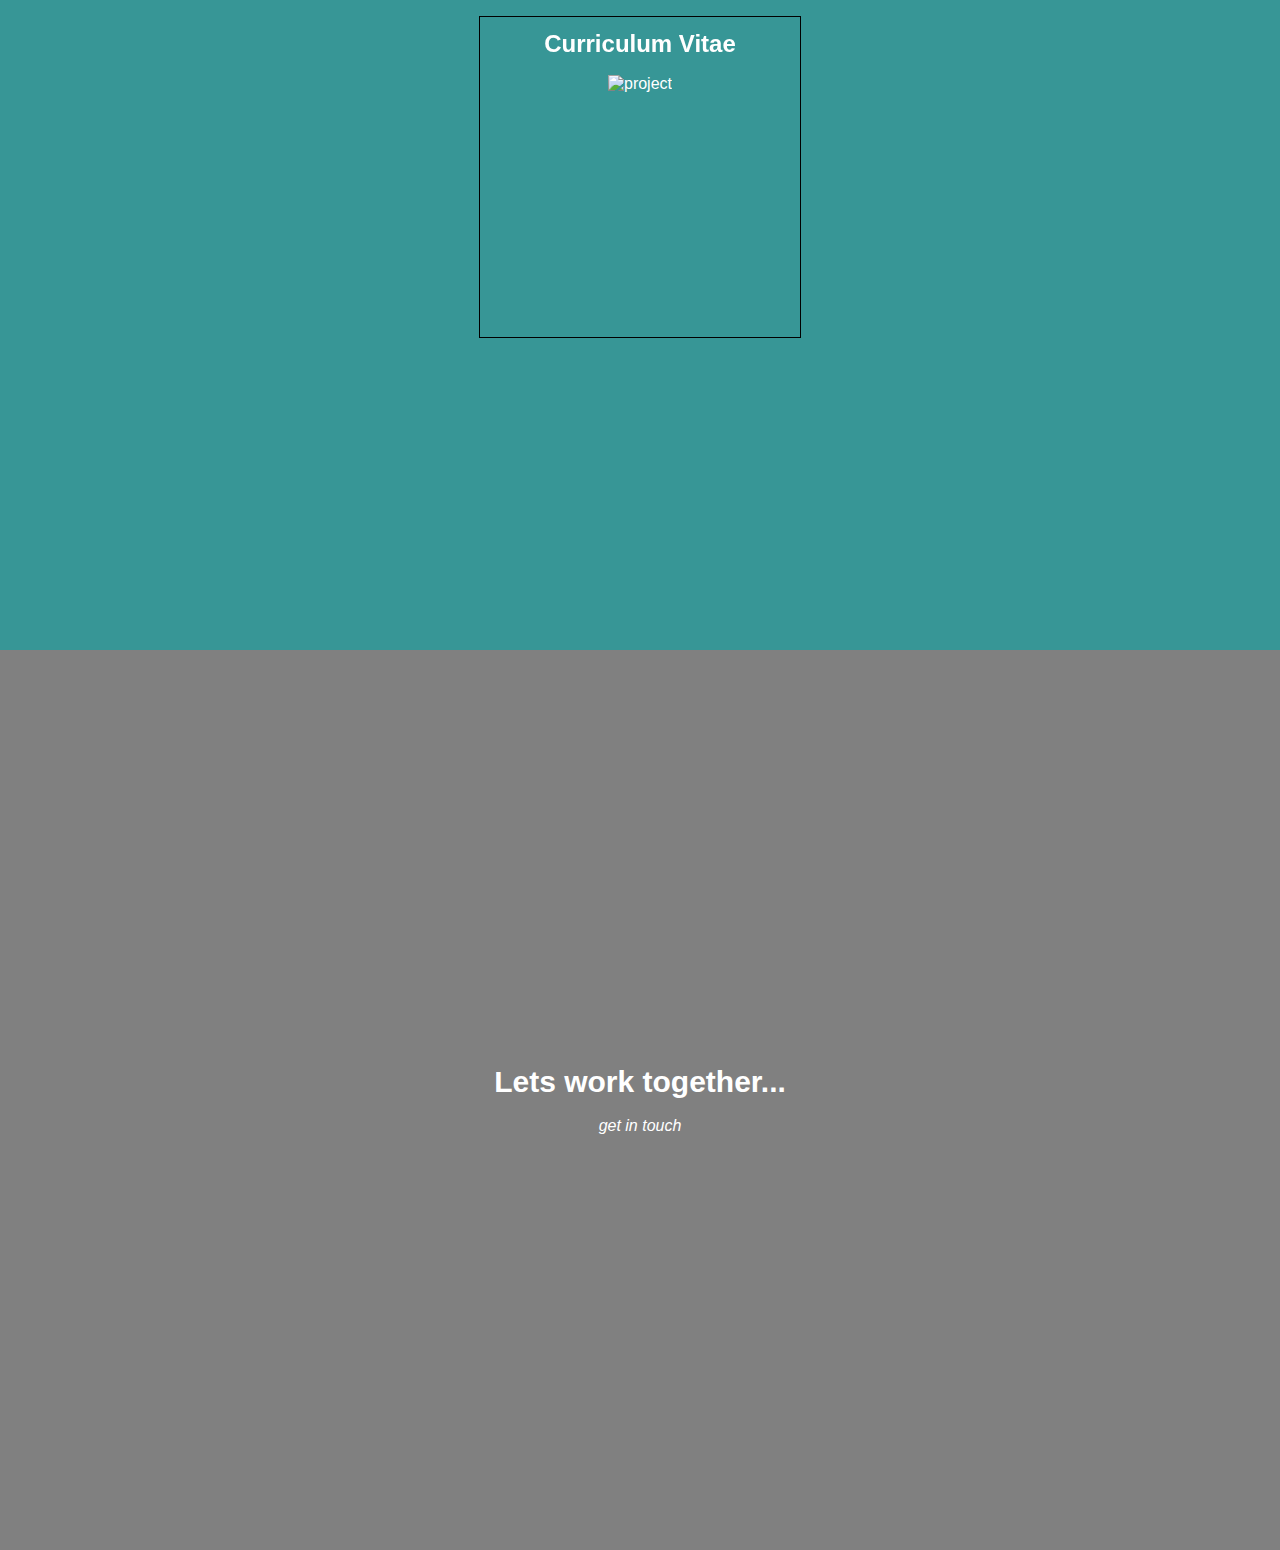
==== commit 4677a6e3: "New file added" ====
--- a/index.html
+++ b/index.html
@@ -5,117 +5,6 @@
   <meta name="viewport" content="width=device-width, initial-scale=1.0">
   <link rel="stylesheet" href="styles.css">
   <link rel="stylesheet" href="https://fonts.googleapis.com/css2?family=Material+Symbols+Outlined:opsz,wght,FILL,GRAD@24,400,0,0" />
-  <style>
-    @media (max-width:300px){
-  *{
-    color:pink;
-  }
-}
-
-*{
-  font-family: arial;
-  margin:0;
-  padding:0;
-  }
-  
-.nav{
-  display: flex;
-  justify-content: flex-end;
-  position: fixed;
-  width: 100%;
-  height: 75px;
-  top: 0;
-  left: 0;
-  margin: 0;
-  padding: 0;
-  border: 0;
-  background: rgb(69, 169, 219);
-  z-index: 0;
-}
-
-li{
-  height: 50px;
-  width: 80px;
-  list-style: none;
-  text-align: center;
-  font-size: 18px;
-  font-weight: bold;
-  display: inline-block;
-  padding: 25px 5px 0px 5px;
-  position: static;
-  z-index: 2;
-  background: rgb(69, 169, 219);
-}
-li > a{
-  text-decoration: none;
-  color: white
-}
-
-.welcome-section{
-  background-color: black;
-  color: white;
-  height: 100vh;
-  width: 100%;
-  z-index: -3;
- margin: 0;
- border: 0;
- padding: 0;
-   display: flex;
-  flex-direction: column;
-  align-items: center;
-  justify-content: center;
-}
-
-h1{
-  font-size: 30px;
-}
-
-.projects{
-  background-color:rgb(55, 150, 150);
-  color: white;
-  height: 150vh;
-  width: 100%;
-  z-index: -3;
- margin: 0;
- border: 0;
- padding: 0;
-   display: flex;
-  flex-direction: column;
-  align-items: center;
-  justify-content: center;
-  text-align: center;
-}
-
-.project-tile{
-  border: 1px solid black;
-  width: 20em;
-  height: 20em;
-  }
-  .project-image{
-    width:80%;
-  }
-  
-.contact{
-  background-color: GRAY;
-  color: white;
-  height: 100vh;
-  width: 100%;
-  z-index: -3;
- margin: 0;
- border: 0;
- padding: 0;
- display: flex;
- flex-direction: column;
-  align-items: center;
-  justify-content: center;
-}
-
-.contact > p {
-font-weight: none;
-}
-
-
-  </style>
 </head>
 
 <body>
@@ -133,10 +22,15 @@
   
   <section id="projects" class="projects"><h1>Projects</h1>
   <br>
-  <div class="project-tile">
-  <h2>Calculator Project</h2><img class="project-image" src="https://cdn.freecodecamp.org/testable-projects-fcc/images/calc.png" alt="project">
-  <p><a href="https://codepen.io/freeCodeCamp/full/wgGVVX" id="profile-link" target="_blank">View me here</a></p>
-</div>
+  <a href="https://codepen.io/freeCodeCamp/full/wgGVVX" id="profile-link" target="_blank"><div class="project-tile">
+  <h2 class="h2">Calculator Project</h2><img class="project-image" src="https://cdn.freecodecamp.org/testable-projects-fcc/images/calc.png" alt="project">
+  </div></a>
+
+  <a href="CV.html" id="profile-link" target="_blank"><div class="project-tile">
+    <h2 class="h2">Curriculum Vitae</h2><img class="project-image" src="https://cdn.freecodecamp.org/testable-projects-fcc/images/calc.png" alt="project">
+    </div></a>
+  
+
   </section>
   
   <section id="contact"class="contact">
--- a/styles.css
+++ b/styles.css
@@ -0,0 +1,119 @@
+   @media (max-width:400px){
+  .welcome-section > H1{
+    color:pink;
+  }
+}
+
+*{
+  font-family: arial;
+  margin:0;
+  padding:0;
+  }
+  
+.nav{
+  display: flex;
+  justify-content: flex-end;
+  position: fixed;
+  width: 100%;
+  height: 75px;
+  top: 0;
+  left: 0;
+  margin: 0;
+  padding: 0;
+  border: 0;
+  background: rgb(69, 169, 219);
+  z-index: 0;
+}
+
+li{
+  height: 50px;
+  width: 80px;
+  list-style: none;
+  text-align: center;
+  font-size: 18px;
+  font-weight: bold;
+  display: inline-block;
+  padding: 25px 5px 0px 5px;
+  position: static;
+  z-index: 2;
+  background: rgb(69, 169, 219);
+}
+li > a{
+  text-decoration: none;
+  color: white
+}
+
+.welcome-section{
+  background-color: black;
+  color: white;
+  height: 100vh;
+  width: 100%;
+  z-index: -3;
+ margin: 0;
+ border: 0;
+ padding: 0;
+   display: flex;
+  flex-direction: column;
+  align-items: center;
+  justify-content: center;
+}
+
+h1{
+  font-size: 30px;
+}
+
+.projects{
+  background-color:rgb(55, 150, 150);
+  color: white;
+  height: 150vh;
+  width: 100%;
+  z-index: -3;
+ margin: 0;
+ border: 0;
+ padding: 0;
+   display: flex;
+  flex-direction: column;
+  align-items: center;
+  justify-content: center;
+  text-align: center;
+}
+
+.project-tile{
+  border: 1px solid black;
+  width: 20em;
+  height: 20em;
+  margin: 15px;
+  }
+  .project-image{
+    width:80%;
+  }
+  
+.contact{
+  background-color: GRAY;
+  color: white;
+  height: 100vh;
+  width: 100%;
+  z-index: -3;
+ margin: 0;
+ border: 0;
+ padding: 0;
+ display: flex;
+ flex-direction: column;
+  align-items: center;
+  justify-content: center;
+}
+
+.contact > p {
+font-weight: none;
+}
+
+a{
+    text-decoration: none;
+    color: white;
+
+}
+h2{
+    padding: 15px;
+    position: relative;
+    bottom: 2px;
+}
